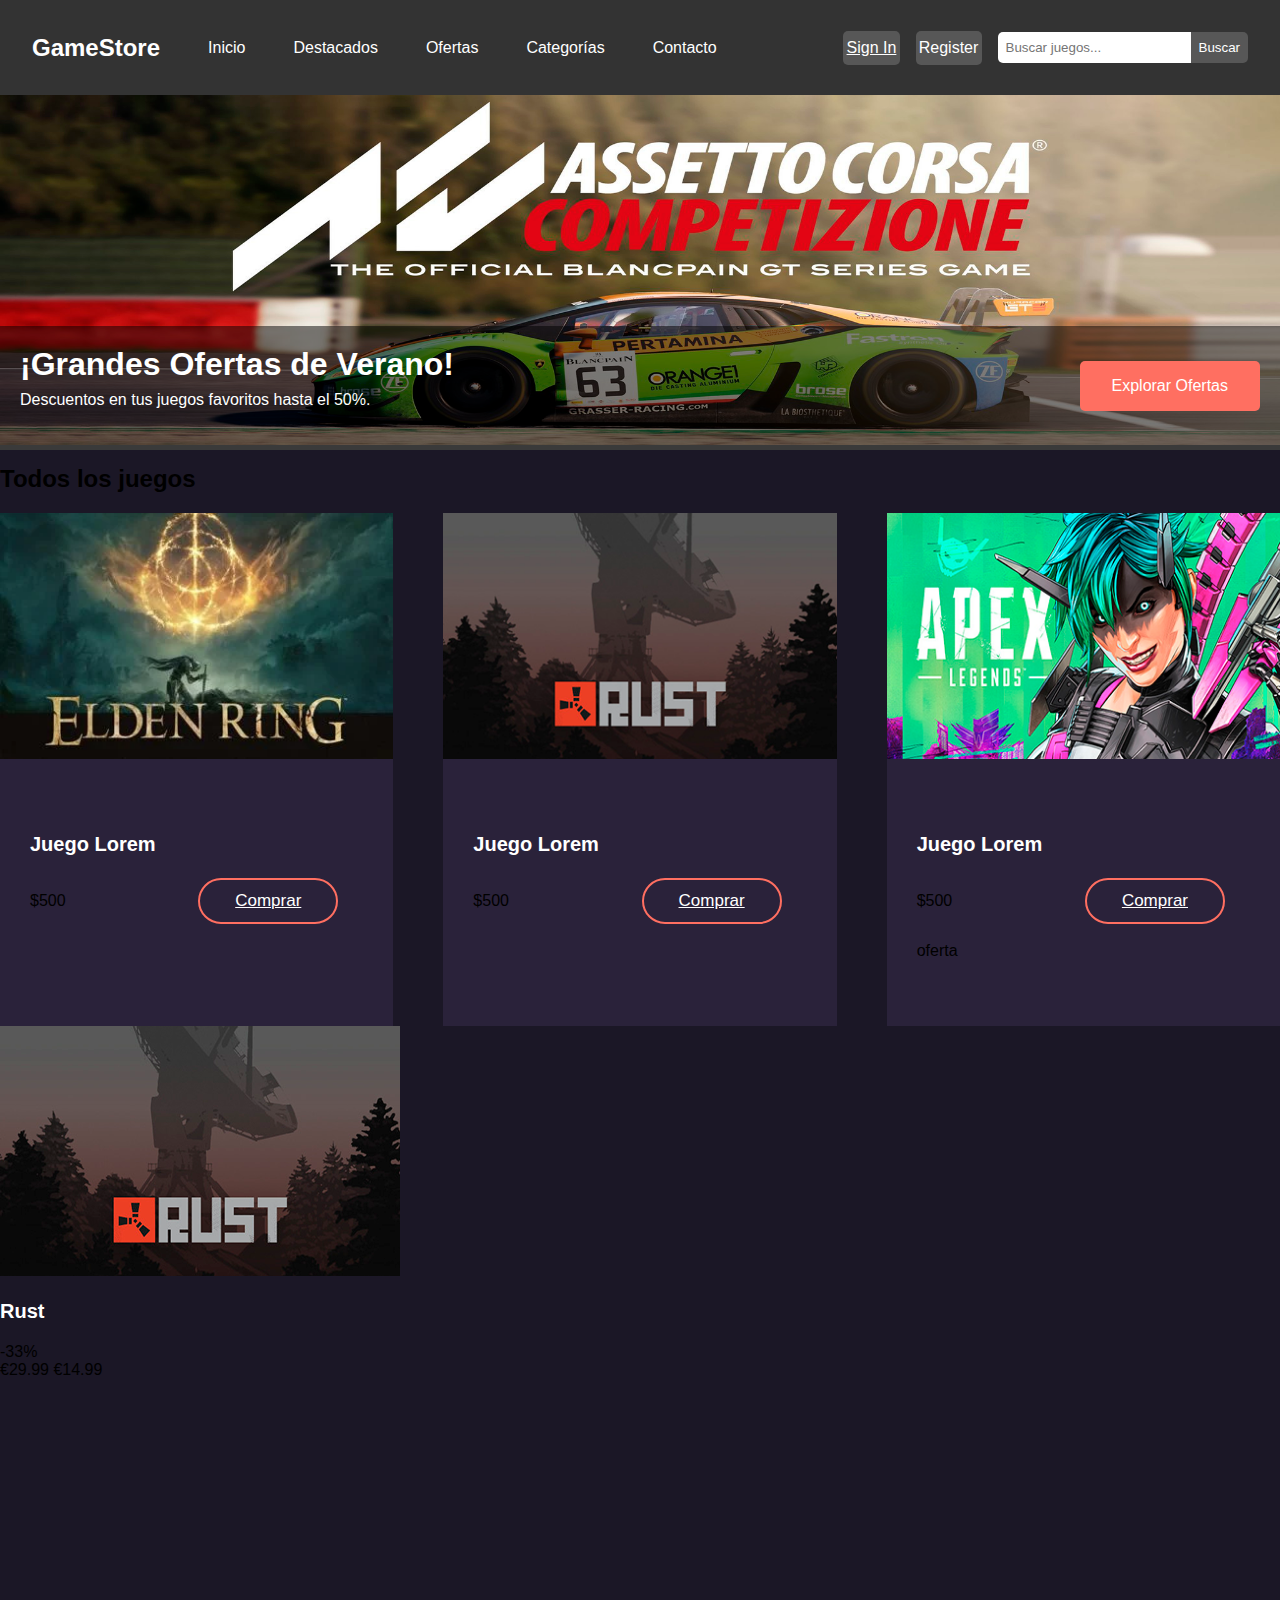
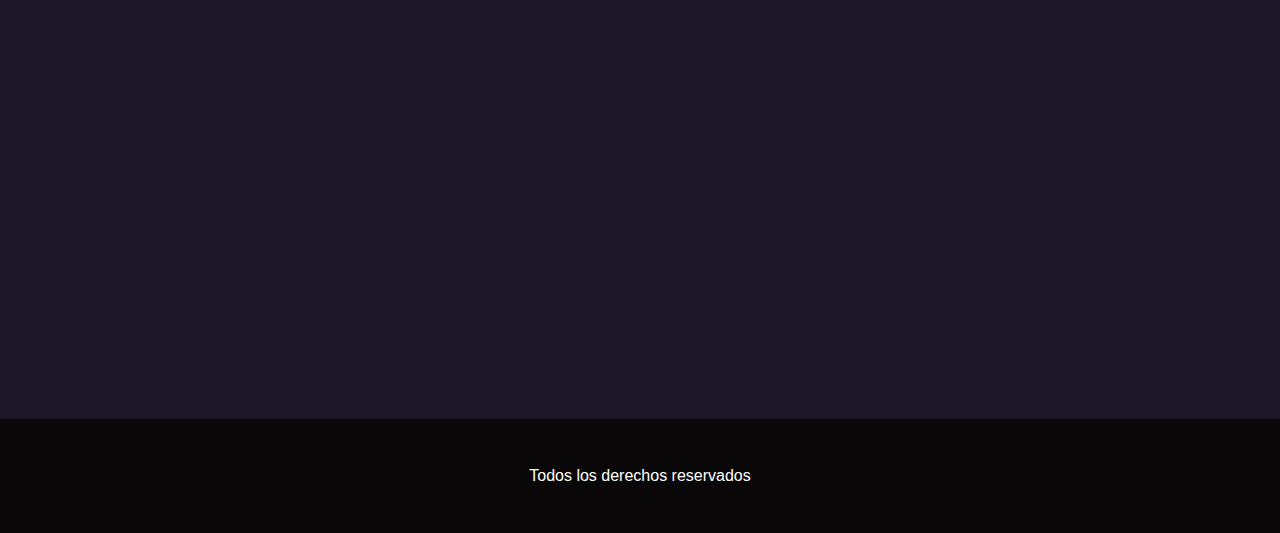
==== Proyecto/index.html @ 04be4300 "Add files via upload" ====
<!DOCTYPE html>
<html lang="en">
<head>
    <meta charset="UTF-8">
    <meta name="viewport" content="width=device-width, initial-scale=1.0">
    <title>Tienda de Videojuegos</title>
    <link rel="stylesheet" href="style.css">
</head>
<body id="color">
    <header>
        <nav class="nav-bar">
        <div class="logo">GameStore</div>
        <ul class="nav-links">
            <li><a href="#home">Inicio</a></li>
            <li><a href="#nuevos-lanzamientos">Destacados</a></li>
            <li><a href="#ofertas">Ofertas</a></li>
            <li><a href="#categorias">Categorías</a></li>
            <li><a href="#contacto">Contacto</a></li>
        </ul>
        <div class="auth-links">
                <a href="./signin.html" class="auth-button" id="underline">Sign In</li>
                <a href="" class="auth-button">Register</a>
        </div>
        
        <div class="search-bar">
            <input type="text" placeholder="Buscar juegos...">
            <button>Buscar</button>
        </div>

    </nav>
    </header>
    <section>
    <div class="banner">
        <!-- <div class="banner-img-container"> -->
            <img src="./img/Assetto-Corsa-Competizione-Build-1-Release-Banner1.png" alt="">
        <!-- </div> -->
        <div class="banner-content"> 
        <div class="banner-text-left">
            <h1>¡Grandes Ofertas de Verano!</h1>
            <p>Descuentos en tus juegos favoritos hasta el 50%.</p>
        </div>
            <div class="banner-button-right">
                <button>Explorar Ofertas</button>
            </div>
    </div> 
</div>
    
</section>
<main class="product container">
    <h2>Todos los juegos</h2>
    <div class="product-content">
        <div class="product-1">
            <img src="./img/elden.webp" alt="">
            <div class="product-txt">
                <h3>Juego Lorem</h3>
                <div class="price">
                    <p>$500</p>
                    <a href="./eldenring.html" class="btn-2">Comprar</a>
                </div>
            </div>
        </div>
        <div class="product-1">
            <img src="./img/rust400x250.png" alt="">
            <div class="product-txt">
                <h3>Juego Lorem</h3>
                <div class="price">
                    <p>$500</p>
                    <a href="" class="btn-2">Comprar</a>
                </div>
            </div>
        </div>
        <div class="product-1">
            <img src="./img/apexlegends400x250.png" alt="">
            <div class="product-txt">
                <h3>Juego Lorem</h3>
                <div class="price">
                    <p>$500</p>
                    <a href="" class="btn-2">Comprar</a>
                </div>
                <div class="ofertas-del-dia">
                    <p>oferta</p>
                    <a href=""><link rel="stylesheet" href=""></a>
                </div>
            </div>
        </div>
    </div>
</main>

<div class="game-card">
    <img src="./img/rust400x250.png" alt="Nombre del Juego" class="game-image">
    <div class="game-info">
        <h3 class="game-title">Rust</h3>
        <div class="bloque-largo">
         <!-- <div class="game-prices">  -->
            <div class="discount-container">
            <div class="discount-percent">-33%</div>
            <div class="discount_prices">
            <span class="discount_original_price">€29.99</span>
            <span class="discount_final_price">€14.99</span>
            </div>
         <!-- </div>  -->
         </div>
    </div>
    </div>
</div>
    
   
    <footer class="footer">
        <p>Todos los derechos reservados</p>
    </footer>
</body>
</html>
---- Proyecto/style.css ----
body {
    margin: 0;
    font-family: Arial, sans-serif;
    background-color:#444;
    background-color: #1b1726;
}

.nav-bar {
    display: flex;
    justify-content: space-between;
    align-items: center;
    background-color: #333;
    padding: 1rem;
}

.nav-bar .logo {
    color: #fff;
    font-size: 1.5rem;
    font-weight: bold;
    margin: 1rem;
}

.nav-bar .nav-links {
    list-style: none;
    display: flex;
    margin: 0;
    padding: 0;
    flex-grow: 1;
    justify-content: flex-start;
}

.nav-bar .nav-links li {
    margin-left: 1rem;
}

.nav-bar .nav-links a {
    color: #fff;
    text-decoration: none;
    padding: 0.5rem 1rem;
    transition: background-color 0.3s;
}

.nav-bar .nav-links a:hover {
    background-color: #575757;
    border-radius: 5px;
}

.nav-bar .search-bar {
    display: flex;
    margin: 1rem;
}

.nav-bar .search-bar input {
    padding: 0.5rem;
    border: none;
    border-radius: 5px 0 0 5px;
}

.nav-bar .search-bar button {
    padding: 0.5rem;
    border: none;
    background-color: #575757;
    color: white;
    border-radius: 0 5px 5px 0;
    cursor: pointer;
    transition: background-color 0.3s;
}

.navbar .search-bar button:hover {
    background-color: #444;
}

/* .register .nav-links a{
    text-align: ;
    text-decoration: none;
} */
.nav-bar .auth-links {
    display: flex;
    align-items: center;
}
.nav-bar .auth-button {
    color:#fff;
    text-decoration: none;
    margin-left: 1rem;
    padding: 0.5rem 0.2rem;
    background-color: #575757;
    border-radius: 5px;
    transition: background-color 0.3s;
    
}
.nav-bar .auth-button:hover{
    background-color: #444;
}
.banner {
    position: relative;
    height: 350px; /* Ajusta la altura según sea necesario */
    overflow: hidden;
    box-shadow: #3a3a3a 0px 5px;
    
}

.banner img {
    background-color:#444 ;
    width: 100%;
    height: 100%;
     /* object-fit: scale-down;  */
}

.banner-content {
    position: absolute;
    bottom: 0;
    left: 0;
    width: 100%;
    padding: 20px;
    box-sizing: border-box;
    display: flex;
    justify-content: space-between;
    align-items: center;
    background-color: rgba(0, 0, 0, 0.5); /* Fondo semi-transparente para el contenido */
    
}

.banner-text-left {
    color: #fff;
    text-align: left;
}

.banner-text-left h1 {
    font-size: 2rem;
    margin: 0;
}

.banner-text-left p {
    font-size: 1rem;
    margin-top: 0.5rem;
}

.banner-button-right button {
    padding: 1rem 2rem;
    border: none;
    background-color: #ff6f61;
    color: white;
    font-size: 1rem;
    cursor: pointer;
    transition: background-color 0.3s;
    border-radius: 5px;
}

.banner-button-right button:hover {
    background-color: #ff3f31;
}
#underline{
    text-decoration: underline;
}
.footer{
    clear: both;
    margin-top: 50%;
    padding: 2rem;
    background-color: #090707;
    color: white;
    text-align: center;
}
.product-content{
   display: grid;
   grid-template-columns: repeat(3,1fr);
   gap:50px;
   justify-items: center;
}
.product-1{
background-color: #2A223A;
}
.product-txt{
    padding: 50px 30px;
}
h3{
    font-size: 20px;
    color: #ffffff;
    margin-bottom: 20px;
}
.price{
    display: flex;
    justify-content: space-between;
    align-items: center;
}
img{
    max-width: 100%;
}
.btn-2{
    display: inline-block;
    padding: 11px 35px;
    border: 2px solid #ff6f61;
    border-radius: 25px;
    margin-right: 25px;
    font-size: 17px;
    color: #FFFFFF;
}
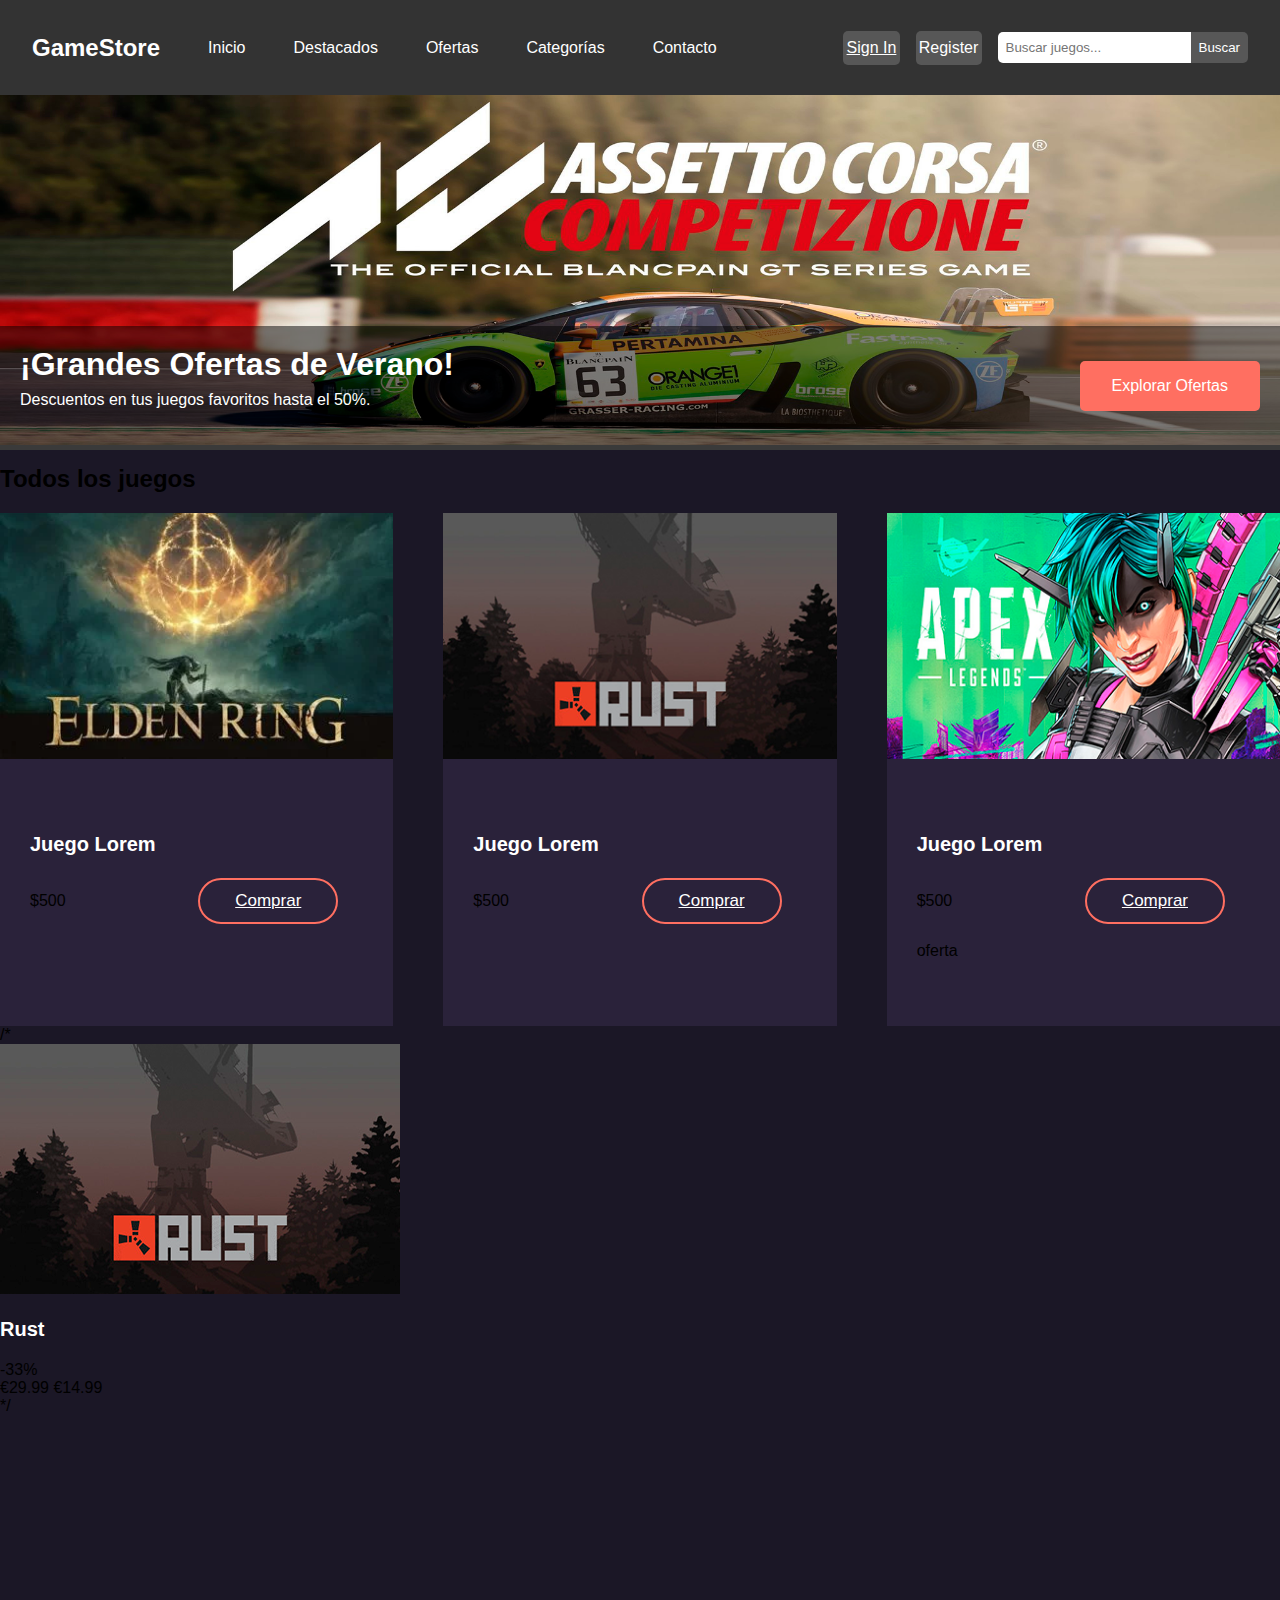
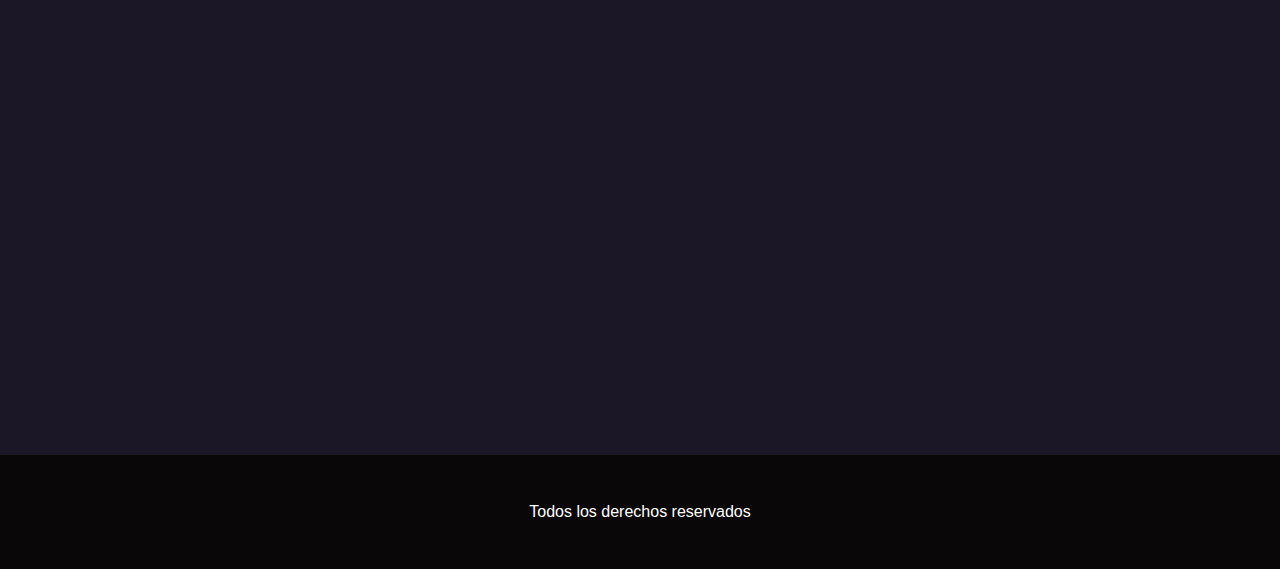
==== commit 2e7f6946: "Update index.html" ====
--- a/Proyecto/index.html
+++ b/Proyecto/index.html
@@ -86,7 +86,7 @@
     </div>
 </main>
 
-<div class="game-card">
+/*<div class="game-card">
     <img src="./img/rust400x250.png" alt="Nombre del Juego" class="game-image">
     <div class="game-info">
         <h3 class="game-title">Rust</h3>
@@ -103,10 +103,10 @@
     </div>
     </div>
 </div>
-    
+    */
    
     <footer class="footer">
         <p>Todos los derechos reservados</p>
     </footer>
 </body>
-</html>+</html>
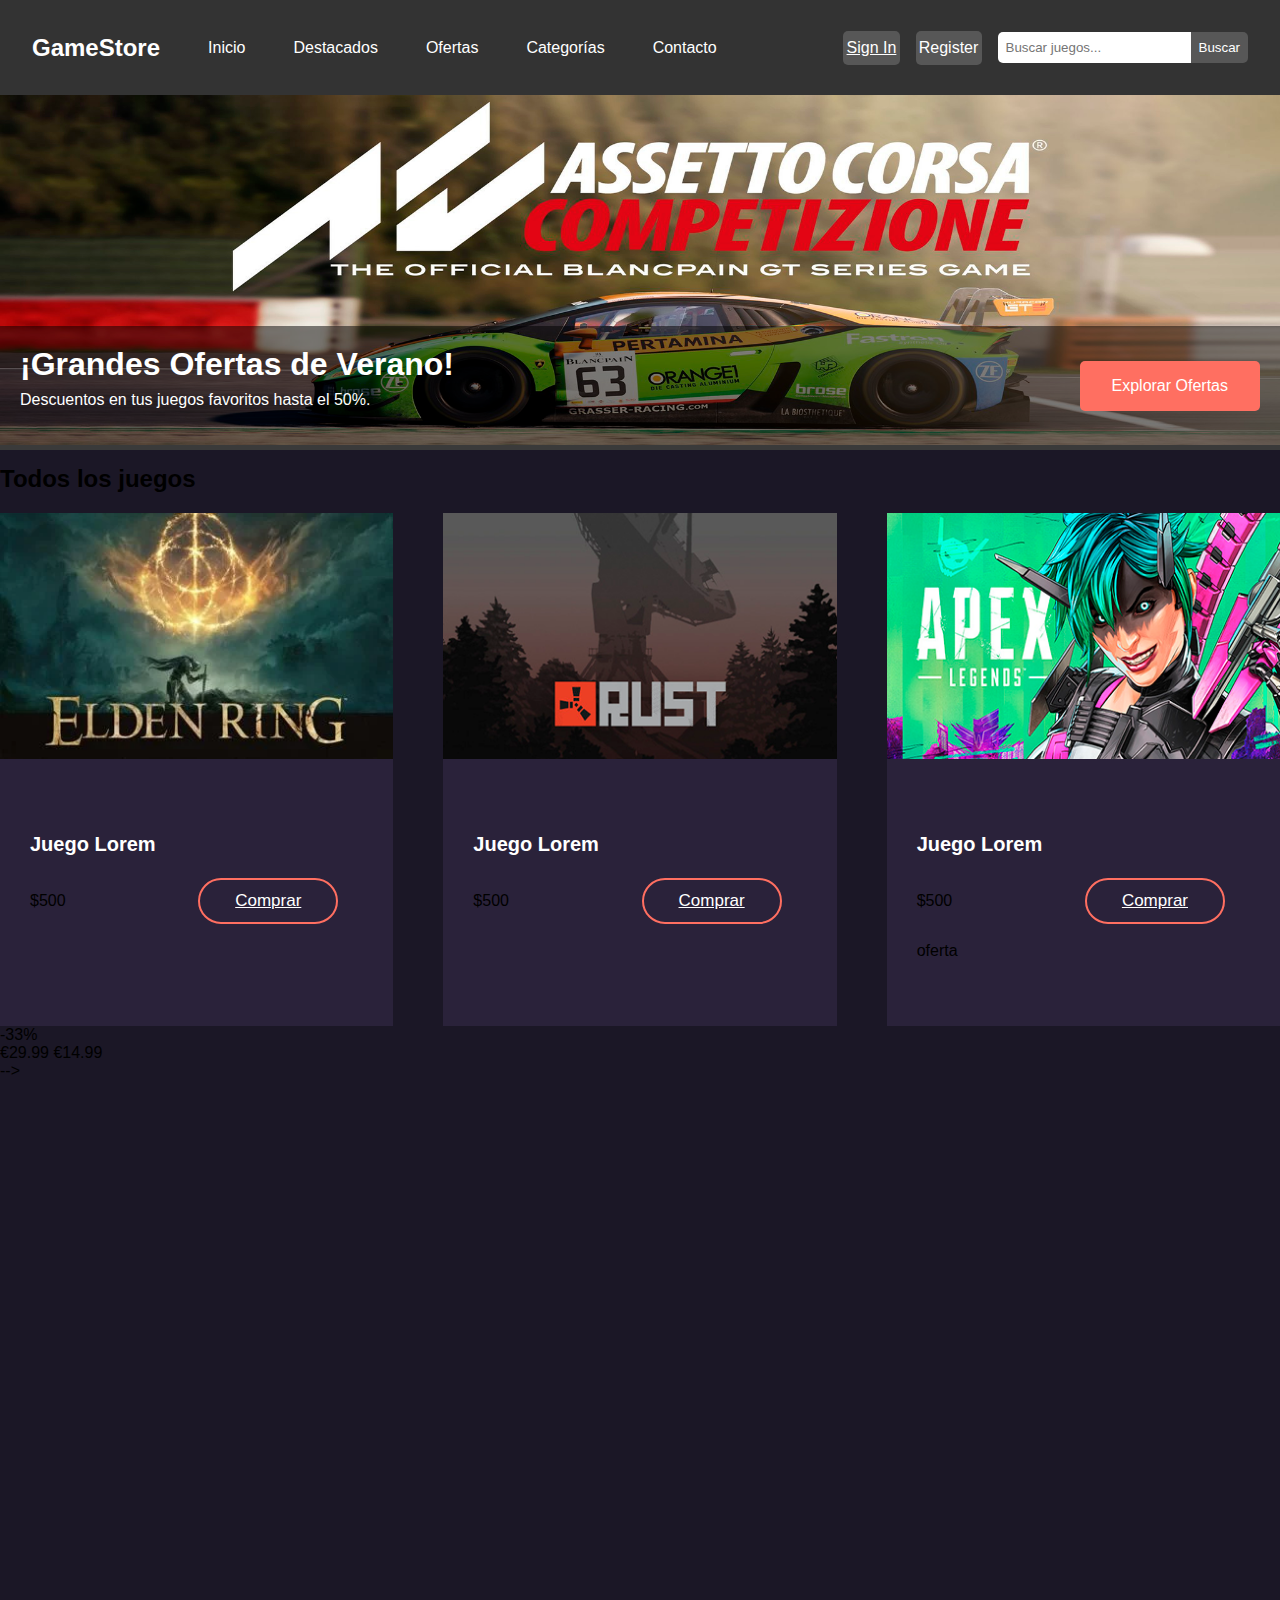
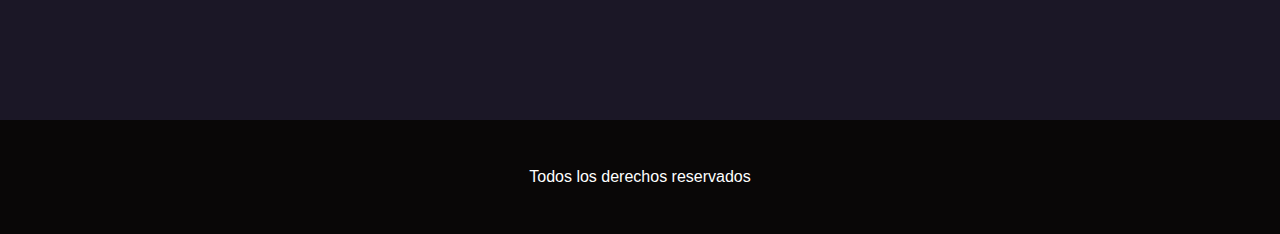
==== commit d1e855a4: "Update index.html" ====
--- a/Proyecto/index.html
+++ b/Proyecto/index.html
@@ -53,7 +53,7 @@
             <img src="./img/elden.webp" alt="">
             <div class="product-txt">
                 <h3>Juego Lorem</h3>
-                <div class="price">
+                <div class="price1">
                     <p>$500</p>
                     <a href="./eldenring.html" class="btn-2">Comprar</a>
                 </div>
@@ -63,7 +63,7 @@
             <img src="./img/rust400x250.png" alt="">
             <div class="product-txt">
                 <h3>Juego Lorem</h3>
-                <div class="price">
+                <div class="price1">
                     <p>$500</p>
                     <a href="" class="btn-2">Comprar</a>
                 </div>
@@ -73,7 +73,7 @@
             <img src="./img/apexlegends400x250.png" alt="">
             <div class="product-txt">
                 <h3>Juego Lorem</h3>
-                <div class="price">
+                <div class="price1">
                     <p>$500</p>
                     <a href="" class="btn-2">Comprar</a>
                 </div>
@@ -86,7 +86,7 @@
     </div>
 </main>
 
-/*<div class="game-card">
+<!-- <div class="game-card">
     <img src="./img/rust400x250.png" alt="Nombre del Juego" class="game-image">
     <div class="game-info">
         <h3 class="game-title">Rust</h3>
@@ -102,8 +102,8 @@
          </div>
     </div>
     </div>
-</div>
-    */
+</div> -->
+    
    
     <footer class="footer">
         <p>Todos los derechos reservados</p>
--- a/Proyecto/style.css
+++ b/Proyecto/style.css
@@ -178,7 +178,7 @@
     color: #ffffff;
     margin-bottom: 20px;
 }
-.price{
+.price1{
     display: flex;
     justify-content: space-between;
     align-items: center;
